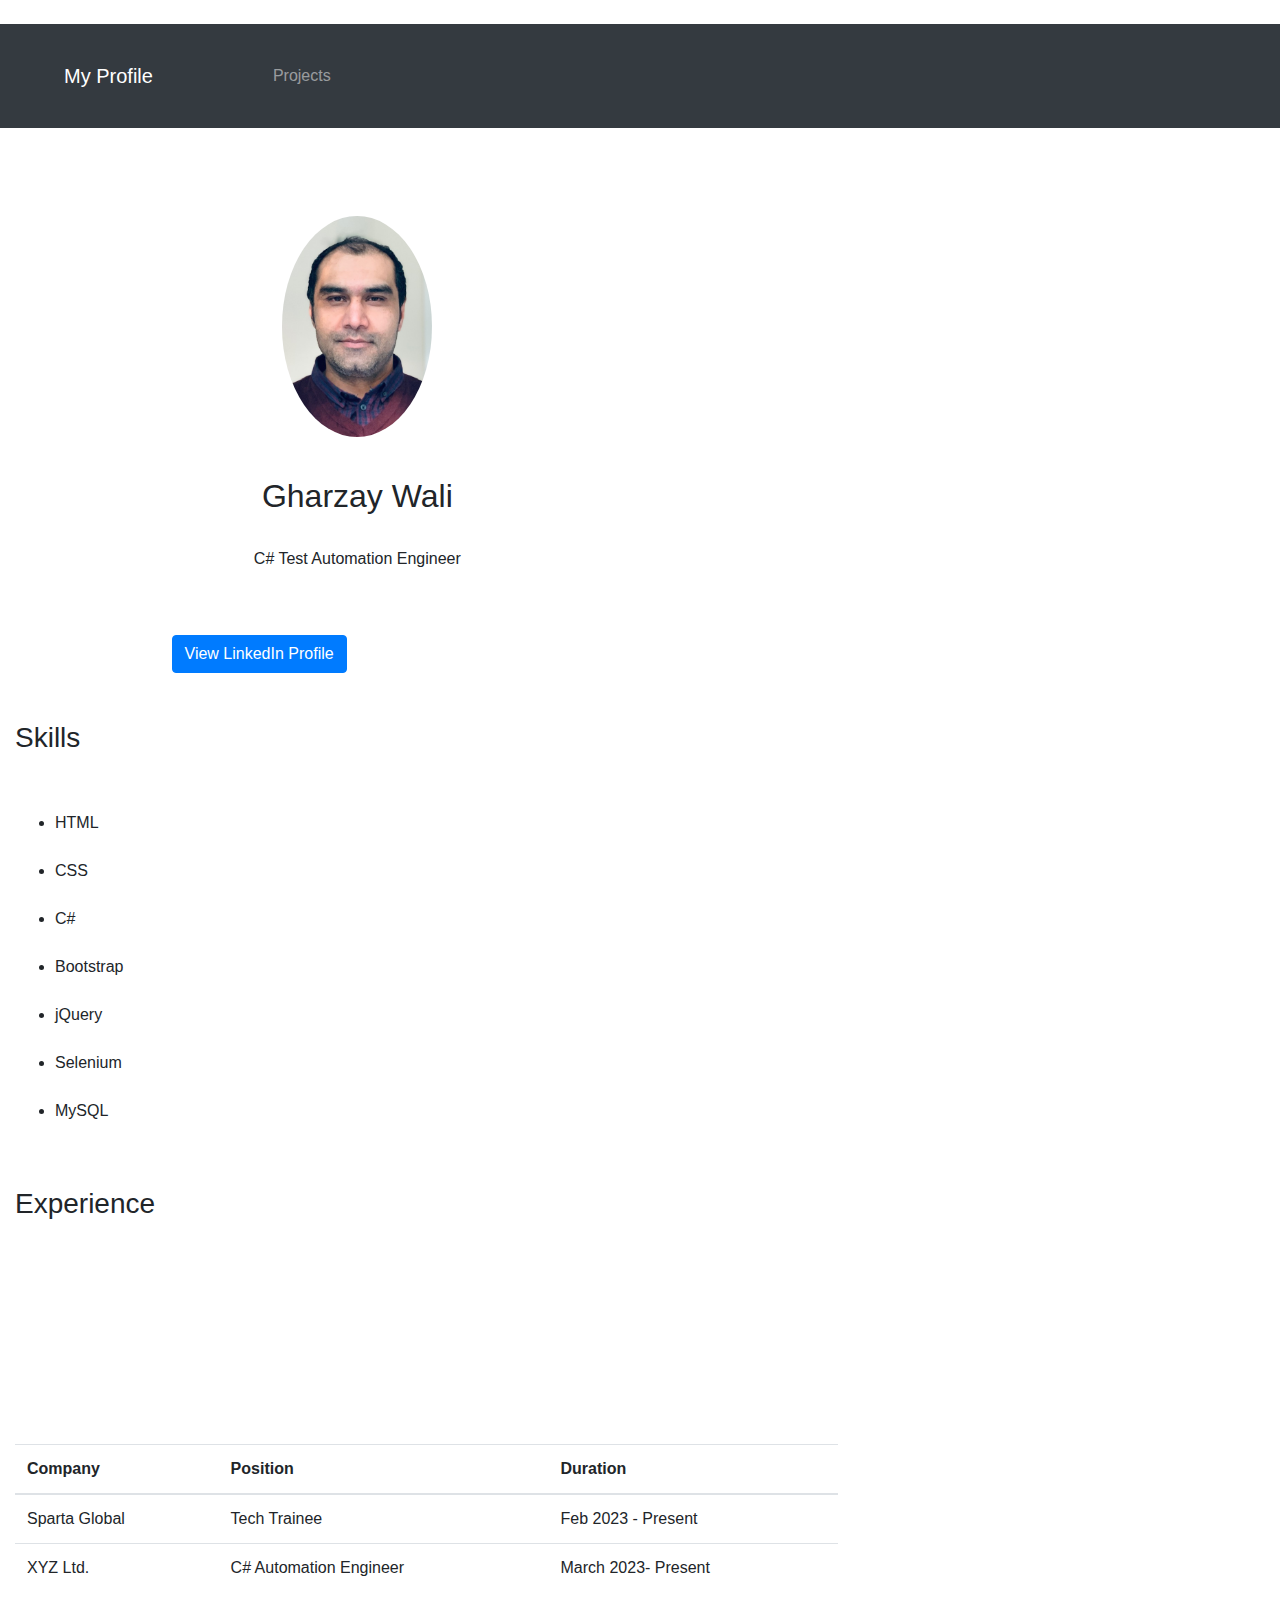
==== index.html @ 4baac0f9 "html pages added" ====
<!DOCTYPE html>
<html>
<head>
      <title>My Profile Page</title>
      <meta charset="UTF-8">
      <meta name="viewport" content="width=device-width, initial-scale=1">
      <link rel="stylesheet" href="https://maxcdn.bootstrapcdn.com/bootstrap/4.5.2/css/bootstrap.min.css">
      <script src="https://ajax.googleapis.com/ajax/libs/jquery/3.5.1/jquery.min.js"></script>
      <script src="https://cdnjs.cloudflare.com/ajax/libs/popper.js/1.16.0/umd/popper.min.js"></script>
      <script src="https://maxcdn.bootstrapcdn.com/bootstrap/4.5.2/js/bootstrap.min.js"></script>
</head>
<body>

      <nav class="navbar navbar-expand-sm bg-dark navbar-dark">
        <a class="navbar-brand" href="#">My Profile</a>
        <ul class="navbar-nav">
          <li class="nav-item">
            <a class="nav-link" href="projects.html">Projects</a>
          </li>
         
        </ul>
      </nav>

      <div class="container-fluid mt-3">
            <div class="row">
                  <div class="col-sm-4">
                        <img src="myPicII.png" class="img-fluid rounded-circle mx-auto d-block" alt="Profile Picture" height = 150 width = 150>
                        <h2 class="text-center mt-3">Gharzay Wali</h2>
                        <p class="text-center">C# Test Automation Engineer</p>
                        <div class="text-center">
                              <a href="https://www.linkedin.com/in/gharzay-w-1a5933114/" target="_blank" class="btn btn-primary">View LinkedIn Profile</a>
                        </div>
                  </div>
                  <div class="col-sm-8">
                        <h3>Skills</h3>
                        <ul>
                              <li>HTML</li>
                              <li>CSS</li>
                              <li>C#</li>
                              <li>Bootstrap</li>
                              <li>jQuery</li>
                              <li>Selenium</li>
                              <li>MySQL</li>
                        </ul>
                        <h3>Experience</h3>
                        <table class="table">
                              <thead>
                                    <tr>
                                          <th>Company</th>
                                          <th>Position</th>
                                          <th>Duration</th>
                                    </tr>
                              </thead>
                              <tbody>
                                    <tr>
                                          <td>Sparta Global</td>
                                          <td>Tech Trainee</td>
                                          <td>Feb 2023 - Present</td>
                                    </tr>
                                    <tr>
                                          <td>XYZ Ltd.</td>
                                          <td>C# Automation Engineer</td>
                                          <td>March 2023- Present</td>
                                    </tr>
                              </tbody>
                        </table>
                  </div>
            </div>
      </div>

</body>
</html>
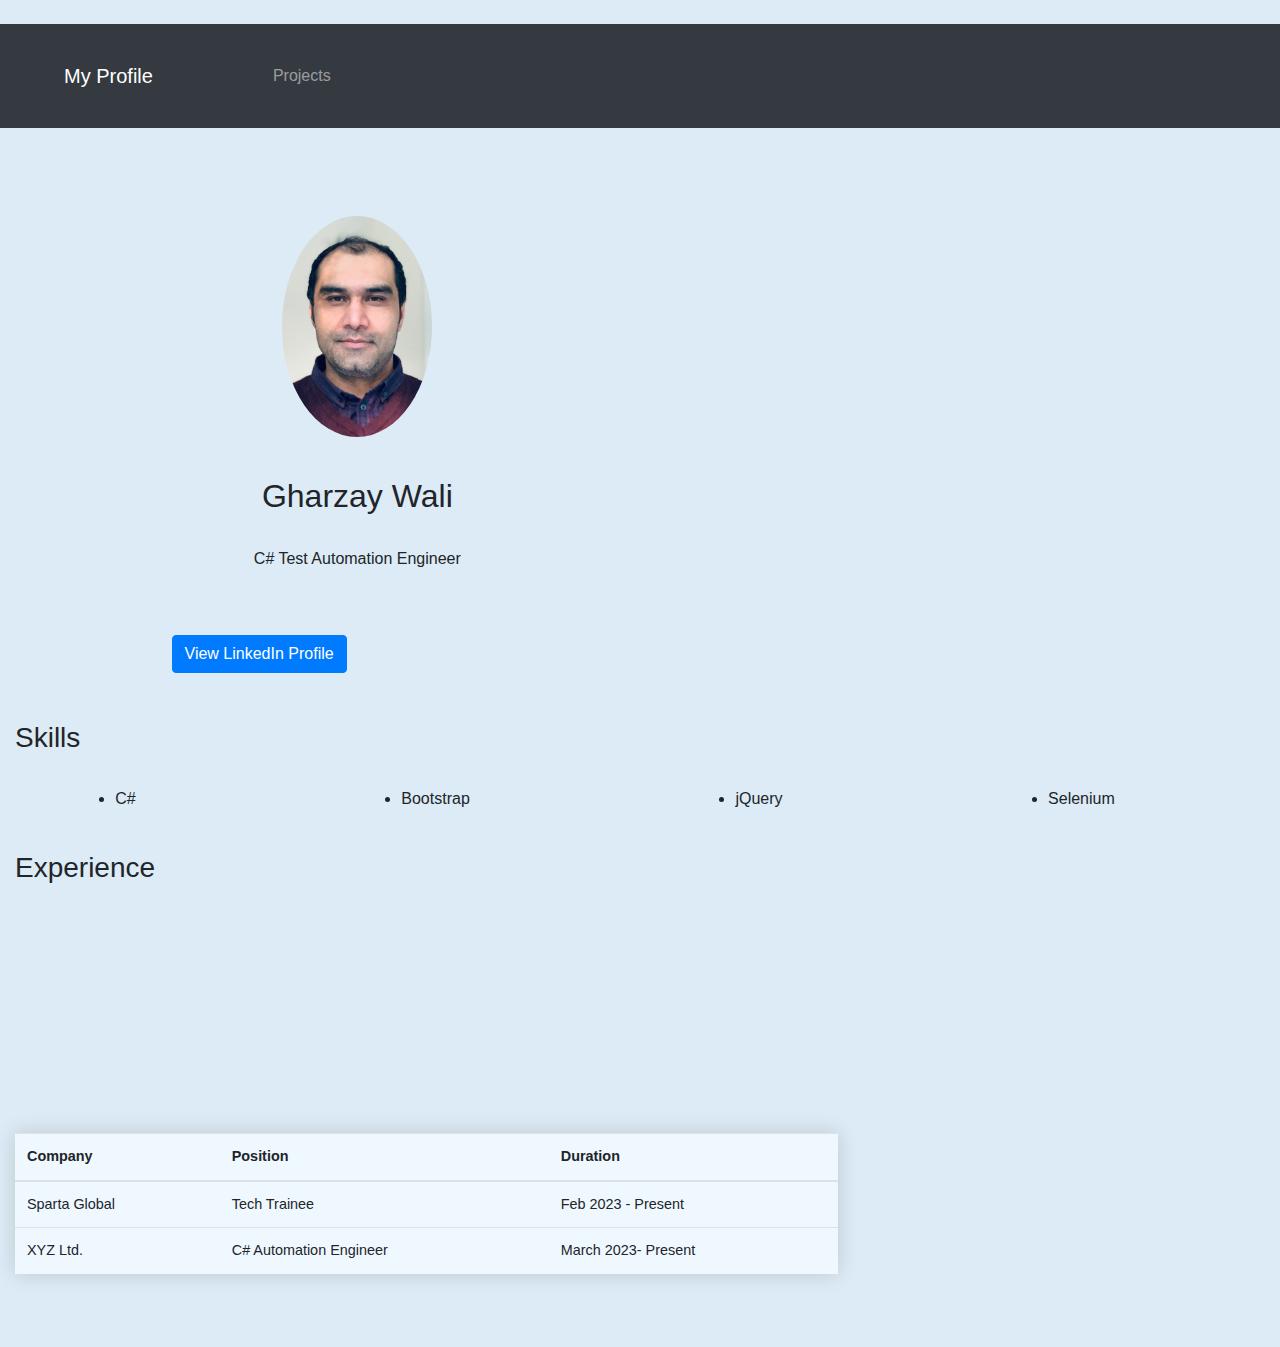
==== commit c07dc4b0: "CSS flex added" ====
--- a/index.html
+++ b/index.html
@@ -8,6 +8,7 @@
       <script src="https://ajax.googleapis.com/ajax/libs/jquery/3.5.1/jquery.min.js"></script>
       <script src="https://cdnjs.cloudflare.com/ajax/libs/popper.js/1.16.0/umd/popper.min.js"></script>
       <script src="https://maxcdn.bootstrapcdn.com/bootstrap/4.5.2/js/bootstrap.min.js"></script>
+<link href="styles.css" rel="stylesheet">
 </head>
 <body>
 
@@ -33,7 +34,7 @@
                   </div>
                   <div class="col-sm-8">
                         <h3>Skills</h3>
-                        <ul>
+                        <ul class="flex-container">
                               <li>HTML</li>
                               <li>CSS</li>
                               <li>C#</li>
--- a/styles.css
+++ b/styles.css
@@ -0,0 +1,22 @@
+body{
+    background-color:rgb(220, 235, 245);
+}
+.table {
+    border-collapse: collapse;
+    margin: 25px 0;
+    font-size: 0.9em;
+    font-family: sans-serif;
+    min-width: 400px;
+    box-shadow: 0 0 20px rgba(0, 0, 0, 0.15);
+    background-color: aliceblue;
+}
+.flex-container{
+    display: flex;
+    flex-direction: row;
+    align-items: center;
+    justify-content: center;
+    gap: 1vw;
+}
+.btn btn-primary{
+    border-radius: 105%;
+}
